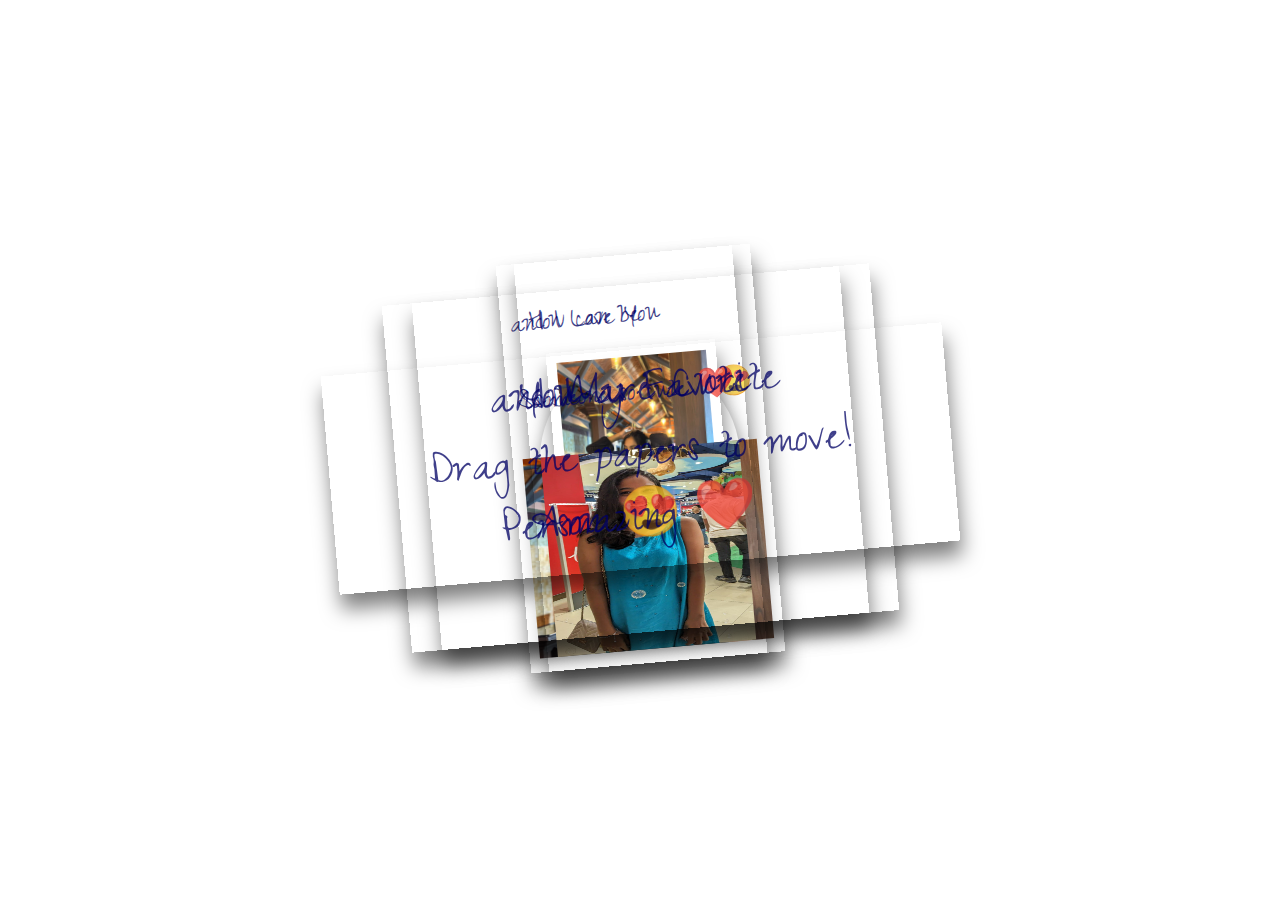
==== index.html @ 68d6ccbe "first commit" ====
<!DOCTYPE html>
<html lang="en" >
<head>
  <meta charset="UTF-8">
  <title>Only for sneha</title>
  <link rel='stylesheet' href='https://fonts.googleapis.com/css2?family=Short+Stack&amp;family=Homemade+Apple&amp;display=swap'><link rel="stylesheet" href="./style.css">

</head>
<body>
<!-- partial:index.partial.html -->
<!-- A pen by Developer Rahul  -->
<div class="paper heart">

</div>

  
<div class="paper image">

  <p> and I Love You</p>
    <p>So Damn Muchhh!! 😍 </p>
   <img src="images/img 1.jpg" />
</div>

<div class="paper image">
  <p</p>
  <img src="images/img 2.jpg" />
</div>

<div class="paper image">
  <p>How can be </p>
   <p> someone so cute ❤️ </p>

  <img src="images/img 3.jpg" />
</div>
 


<div class="paper red">
<p class="p1"> and My Favorite</p>
<p class="p2">Person 😍</p>
</div>

<div class="paper">
<p class="p1">You are Cute </p>
  <p class="p1">Amazing <span style="color: red !important;">❤️</span></p>
</div>

<div class="paper">
<p class="p1">Drag the papers to move!</p>
</div>
<!-- partial -->
  <script  src="./script.js"></script>
  <audio autoplay>
    <source src="../Sneha website-main/images/Nee-Kavithaigala1.mp3" type="audio/mp3">
    Your browser does not support the audio element.
  </audio>
</body>
</html>
---- style.css ----
@import url('https://fonts.googleapis.com/css2?family=Zeyada&display=swap');




body {
  height: 100vh;
  display: flex;
  align-items: center;
  justify-content: center;

  background-size: 1000px;
  background-image: url("https://www.psdgraphics.com/wp-content/uploads/2022/01/white-math-paper-texture.jpg");
  background-position: center center;
}

.paper {
  background-image: url("https://i0.wp.com/textures.world/wp-content/uploads/2018/10/2-Millimeter-Paper-Background-copy.jpg?ssl=1");
  background-size: 500px;
  background-position: center center;
  padding: 20px 100px;
/*  min-width: 800px; */
  
  transform: rotateZ(-5deg);
  box-shadow: 1px 15px 20px 0px rgba(0,0,0,0.5);
  
  position: absolute;
}

.paper.heart {
  position: relative;
  width: 200px;
  height: 200px;
  padding: 0;
  border-radius: 50%;
}

.paper.image {
  padding: 10px;
}
.paper.image p {
  font-size: 30px;
}

img {
  max-height: 200px;
  width: 100%;
  user-select: none;
}

.paper.heart::after {
  content: "";
  background-image: url('https://cdn.pixabay.com/photo/2016/03/31/19/25/cartoon-1294994__340.png');
  width: 100%;
  height: 100%;
  position: absolute;
  top: 0;
  left: 0;
  background-size: 150px;
  background-position: center center;
  background-repeat: no-repeat;
  opacity: 0.6;
}

p {
  font-family: 'Zeyada';
  font-size: 50px;
  color: rgb(0,0,100);
  opacity: 0.75;
  user-select: none;
  
  // filter: drop-shadow(2px 1.5px 1px rgba(0,0,105,0.9));
}
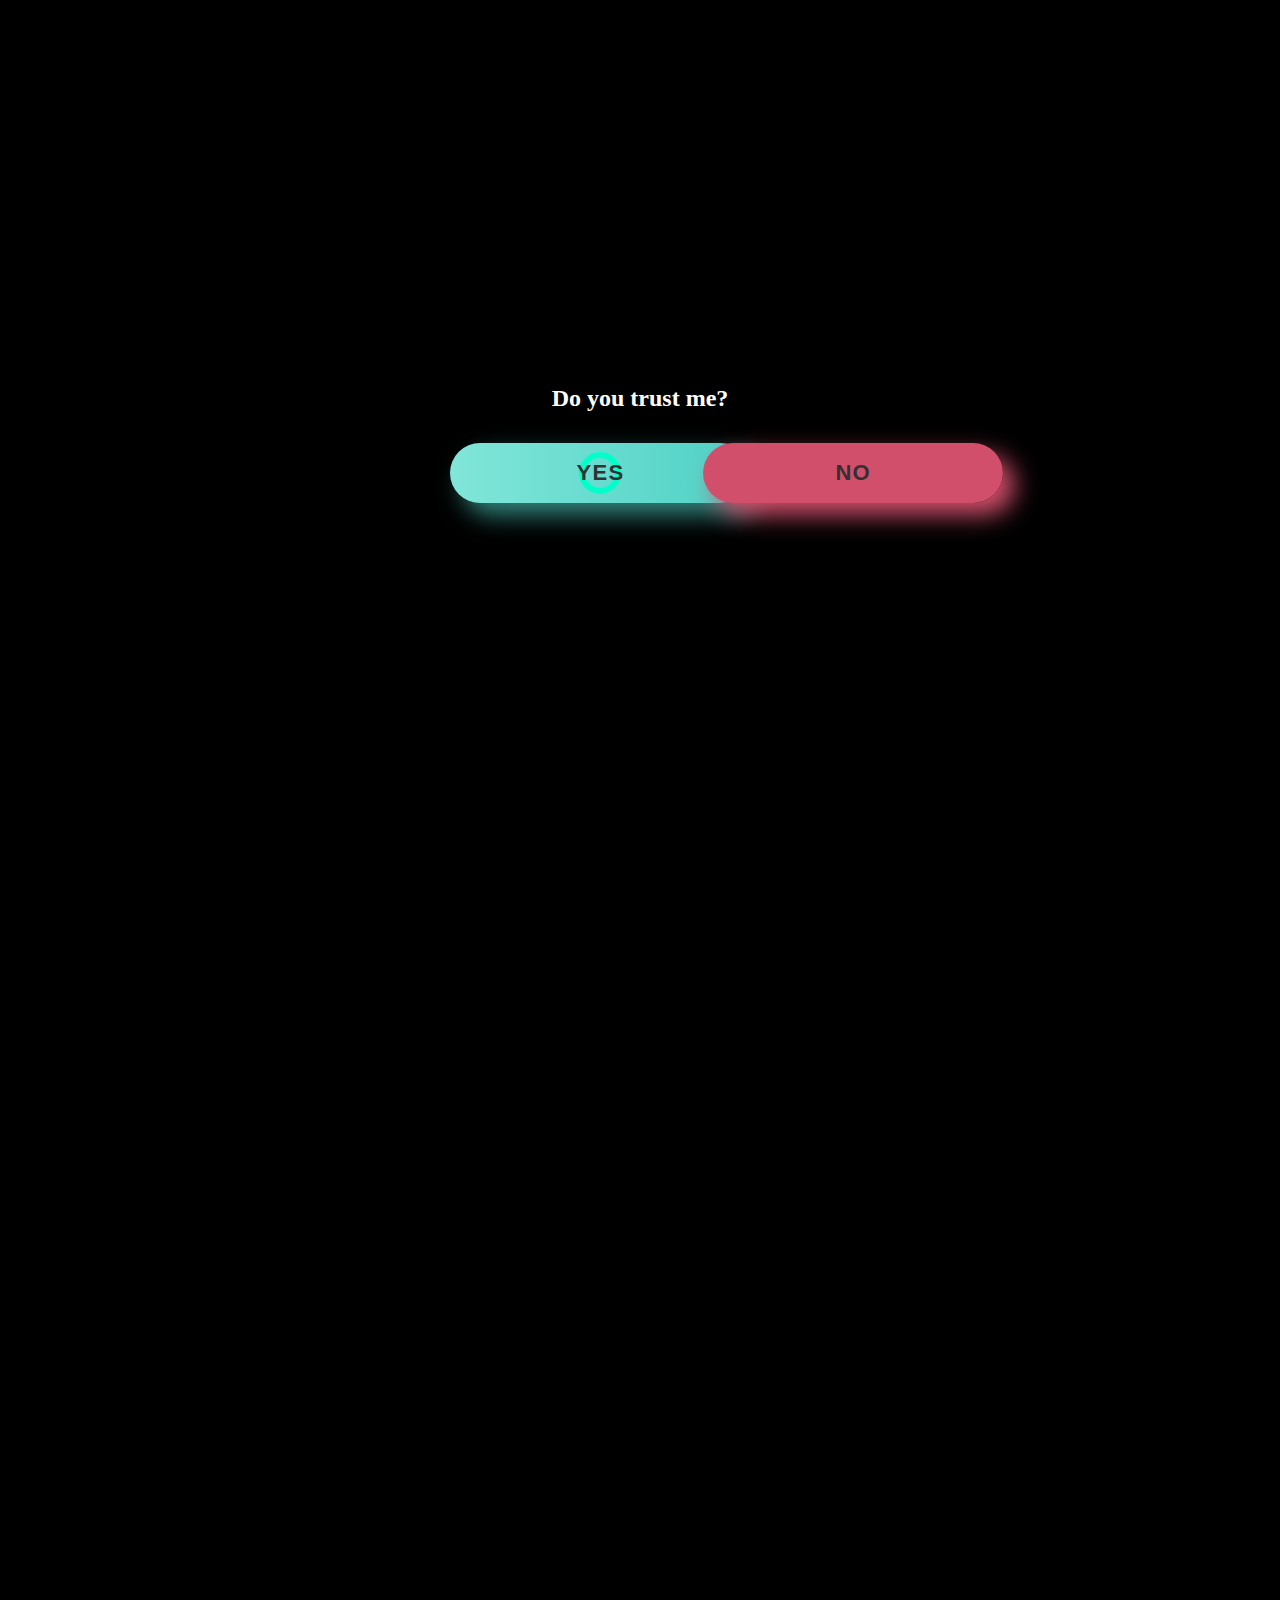
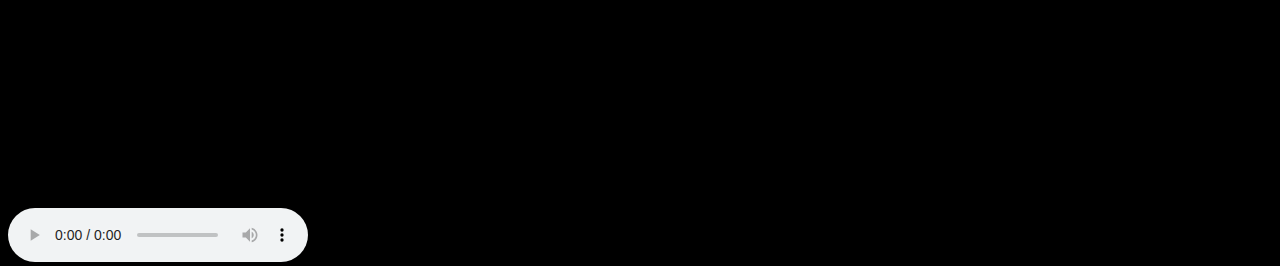
==== commit 8af78422: "Rename landing.html to index.html" ====
--- a/index.html
+++ b/index.html
@@ -1,58 +1,31 @@
 <!DOCTYPE html>
-<html lang="en" >
-<head>
-  <meta charset="UTF-8">
-  <title>Only for sneha</title>
-  <link rel='stylesheet' href='https://fonts.googleapis.com/css2?family=Short+Stack&amp;family=Homemade+Apple&amp;display=swap'><link rel="stylesheet" href="./style.css">
-
-</head>
-<body>
-<!-- partial:index.partial.html -->
-<!-- A pen by Developer Rahul  -->
-<div class="paper heart">
-
-</div>
-
-  
-<div class="paper image">
-
-  <p> and I Love You</p>
-    <p>So Damn Muchhh!! 😍 </p>
-   <img src="images/img 1.jpg" />
-</div>
-
-<div class="paper image">
-  <p</p>
-  <img src="images/img 2.jpg" />
-</div>
-
-<div class="paper image">
-  <p>How can be </p>
-   <p> someone so cute ❤️ </p>
-
-  <img src="images/img 3.jpg" />
-</div>
- 
-
-
-<div class="paper red">
-<p class="p1"> and My Favorite</p>
-<p class="p2">Person 😍</p>
-</div>
-
-<div class="paper">
-<p class="p1">You are Cute </p>
-  <p class="p1">Amazing <span style="color: red !important;">❤️</span></p>
-</div>
-
-<div class="paper">
-<p class="p1">Drag the papers to move!</p>
-</div>
-<!-- partial -->
-  <script  src="./script.js"></script>
-  <audio autoplay>
-    <source src="../Sneha website-main/images/Nee-Kavithaigala1.mp3" type="audio/mp3">
-    Your browser does not support the audio element.
-  </audio>
-</body>
+<html>
+   <head>
+    <link rel="stylesheet" href="mystyle.css">
+        <div> 
+            <h1>    <!-- Hey baby! -->  
+            
+            </h1>
+        </div>
+    </head>
+    <body>
+       <h2>
+           Do you trust me?
+        </h2>
+        <div class="wrap">
+        <button class="yes" onclick="window.location.href = 'index.html';">
+            Yes
+        </button>
+        </div>
+        <div class="wrap1">
+        <button class="no">
+            No
+        </button>
+    </div>
+    <audio controls>
+        <source src="../Sneha website-main/images/End of Beginning .mp3" type="audio/mp3">
+        Your browser does not support the audio element.
+      </audio>
+    </body>
+    
 </html>
--- a/mystyle.css
+++ b/mystyle.css
@@ -0,0 +1,263 @@
+
+
+
+body{
+    background-color: black;
+}
+
+
+
+
+h1{
+    color:white;
+    position: absolute;
+    top: 30%;
+    left: 50%;
+    transform: translate(-50%, -50%);
+}
+
+h2{
+    color: white;
+
+    position: absolute;
+    top: 42%;
+    left: 50%;
+    transform: translate(-50%, -50%);
+
+}
+
+/*.yes{
+    background-color: rgb(255, 255, 193);
+    border-radius: 8px;
+    font-size: 50px;
+    position: absolute;
+    top: 55%;
+    left: 50%;
+    transform: translate(-150%, -50%);
+    box-shadow: 0 9px #999;
+    padding: 15px 25px;
+    text-align: center;
+    cursor: pointer;
+  outline: none;
+}
+
+.yes:hover{
+    animation-duration: 1s;
+    background-color:rgb(248, 248, 161);
+    animation: ease-out;
+
+}
+.yes:active {
+    background-color: rgb(248, 248, 161);
+    box-shadow: 0 5px #ffffff;
+  /*transform: translateY(4px);}*/
+
+  
+.no{
+    background-color: red;
+    font-size: 50px;
+    border-radius: 8px;
+    position: absolute;
+    top: 55%;
+    left: 50%;
+    transform: translate(50%, -50%);
+    box-shadow: 0 9px #999;
+    padding: 15px 25px;
+    text-align: center;
+    cursor: pointer;
+  outline: none;
+}
+
+html, body {
+    height: 100%;
+  }
+  
+  .wrap {
+    height: 100%;
+    display: flex;
+    align-items: center;
+    justify-content: center;
+  }
+  
+  .yes {
+    min-width: 300px;
+    min-height: 60px;
+    font-family: 'Nunito', sans-serif;
+    font-size: 22px;
+    text-transform: uppercase;
+    letter-spacing: 1.3px;
+    font-weight: 700;
+    color: #313133;
+    background: #4FD1C5;
+    position: absolute;
+    top: 5%;
+    left: -15%;
+    transform: translate(50%, -50%);
+  background: linear-gradient(90deg, rgba(129,230,217,1) 0%, rgba(79,209,197,1) 100%);
+    border: none;
+    border-radius: 1000px;
+    box-shadow: 12px 12px 24px rgba(79,209,197,.64);
+    transition: all 0.3s ease-in-out 0s;
+    cursor: pointer;
+    outline: none;
+    position: relative;
+    padding: 10px;
+    }
+  
+  .yes::before {
+  content: '';
+    border-radius: 1000px;
+    min-width: calc(300px + 12px);
+    min-height: calc(60px + 12px);
+    border: 6px solid #00FFCB;
+    box-shadow: 0 0 60px rgba(0,255,203,.64);
+    position: absolute;
+    top: 50%;
+    left: 50%;
+    transform: translate(-50%, -50%);
+    opacity: 0;
+    transition: all .3s ease-in-out 0s;
+  }
+  
+  .yes:hover, .yes:focus {
+    color: #313133;
+    top: 5%;
+    left: -15%;
+    transform: translate(60%, -60%);
+    
+   
+  }
+  
+  .yes:hover::before, button:focus::before {
+    opacity: 1;
+  }
+  
+  .yes::after {
+    content: '';
+    width: 30px; height: 30px;
+    border-radius: 100%;
+    border: 6px solid #00FFCB;
+    position: absolute;
+    z-index: -1;
+    top: 50%;
+    left: 50%;
+    transform: translate(-50%, -50%);
+    animation: ring 1.5s infinite;
+  }
+  
+  .yes:hover::after, button:focus::after {
+    animation: none;
+    display: none;
+  }
+  
+  @keyframes ring {
+    0% {
+      width: 30px;
+      height: 30px;
+      opacity: 1;
+    }
+    100% {
+      width: 300px;
+      height: 300px;
+      opacity: 0;
+    }
+  }
+
+
+
+
+  html, body {
+    height: 100%;
+  }
+  
+  .wrap1 {
+    height: 100%;
+    display: flex;
+    align-items: center;
+    justify-content: center;
+  }
+
+  .no {
+    min-width: 300px;
+    min-height: 60px;
+    font-family: 'Nunito', sans-serif;
+    font-size: 22px;
+    text-transform: uppercase;
+    letter-spacing: 1.3px;
+    font-weight: 700;
+    color: #313133;
+    background: #4FD1C5;
+    position: absolute;
+    top: -95%;
+    left: 5%;
+    transform: translate(50%, -50%);
+    background: linear-gradient(90deg, rgb(209, 79, 107)0%, rgb(209, 79, 107) 100%);
+    border: none;
+    border-radius: 1000px;
+    box-shadow: 12px 12px 24px rgb(209, 79, 107);
+    transition: all 0.3s ease-in-out 0s;
+    cursor: pointer;
+    outline: none;
+    position: relative;
+    padding: 10px;
+  }
+  
+  .no::before {
+    content: '';
+    border-radius: 1000px;
+    min-width: calc(300px + 12px);
+    min-height: calc(60px + 12px);
+    border: 6px solid #ff004c;
+    box-shadow: 0 0 60px #ff004c;
+    position: absolute;
+    top: 50%;
+    left: 50%;
+    transform: translate(-50%, -50%);
+    opacity: 0;
+    transition: all .3s ease-in-out 0s;
+  }
+  
+  .no:hover, .no:focus {
+    color: #313133;
+    top: -95%;
+    left: 0%;
+    transform: translate(60%, -60%);
+  }
+  
+  .no:hover::before, .no:focus::before {
+    opacity: 1;
+  }
+  
+  .no::after {
+    content: '';
+    width: 30px;
+    height: 30px;
+    border-radius: 100%;
+    border: 6px solid rgb(209, 79, 107);
+    position: absolute;
+    z-index: -1;
+    top: 50%;
+    left: 50%;
+    transform: translate(-50%, -50%);
+    animation: ring 1.5s infinite;
+  }
+  
+  .no:hover::after, .no:focus::after {
+    animation: none;
+    display: none;
+  }
+  
+  @keyframes ring {
+    0% {
+      width: 30px;
+      height: 30px;
+      opacity: 1;
+    }
+    100% {
+      width: 300px;
+      height: 300px;
+      opacity: 0;
+    }
+  }
+  
+
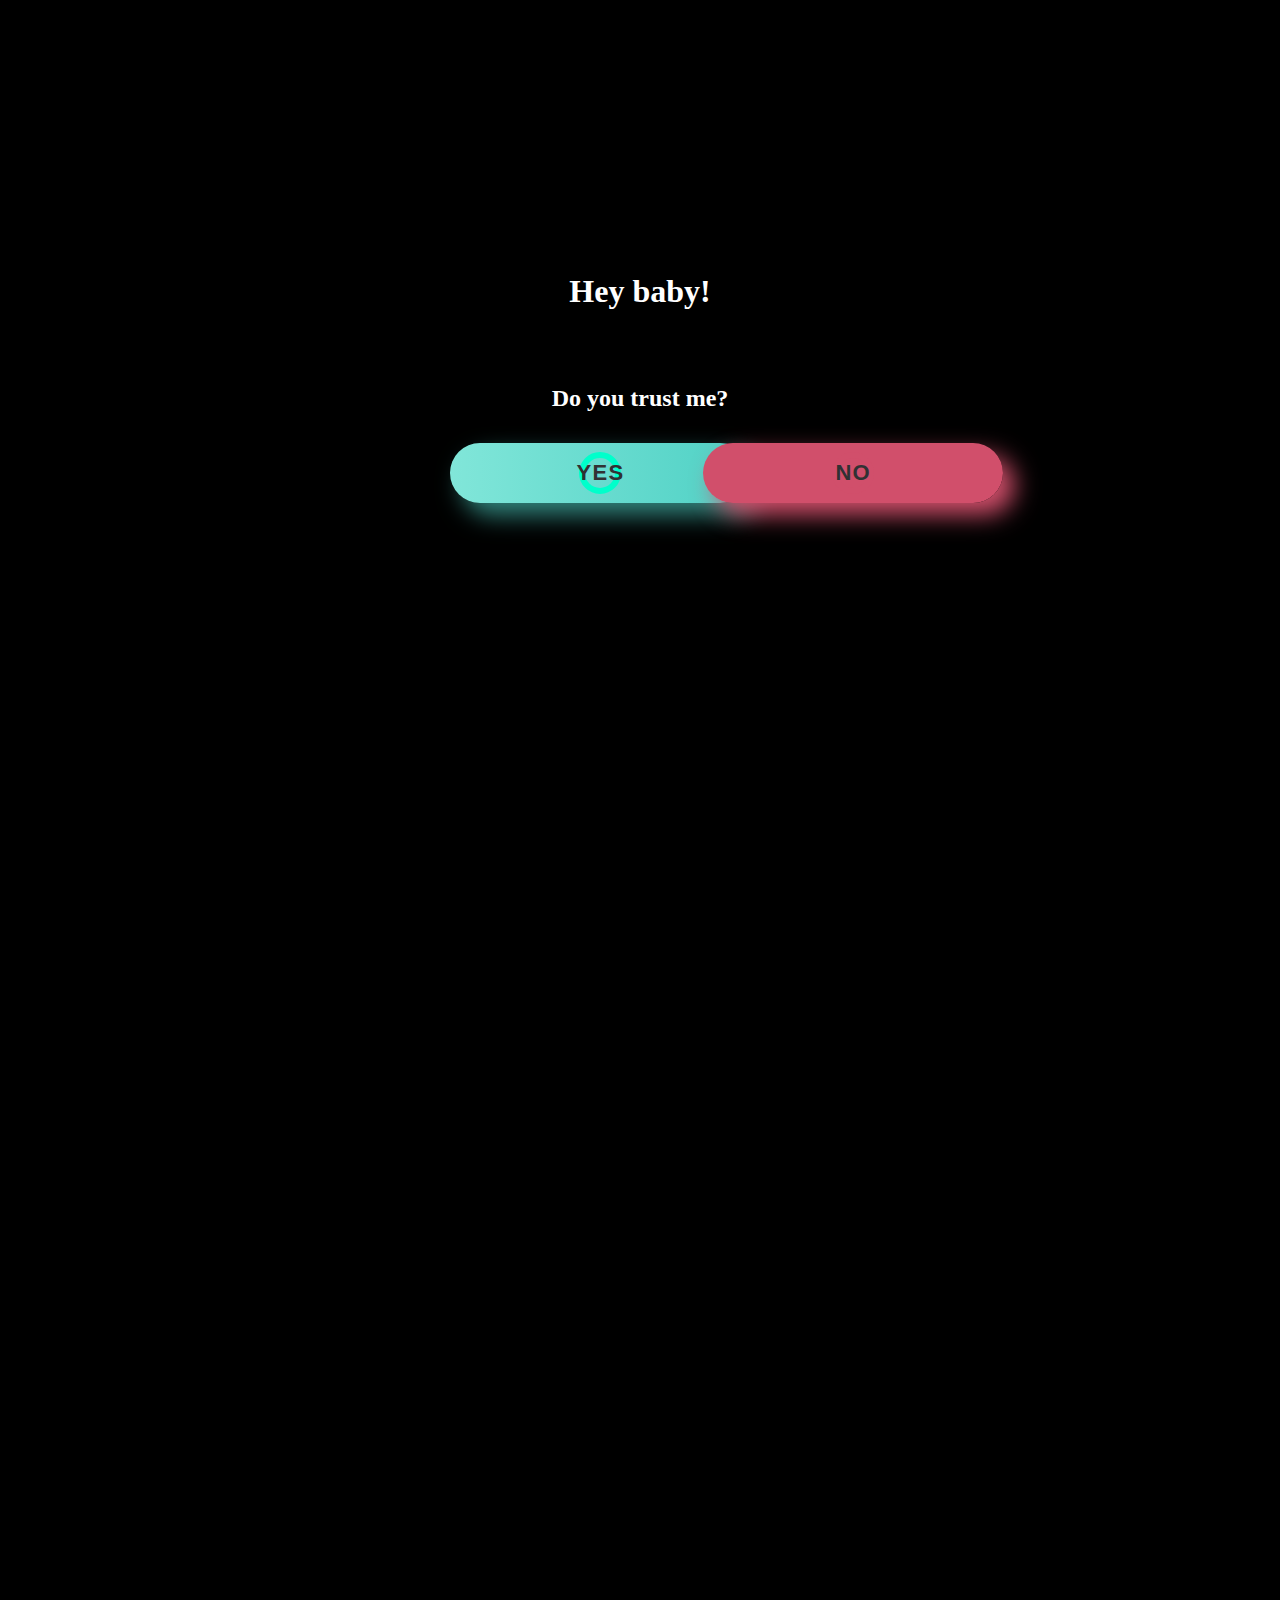
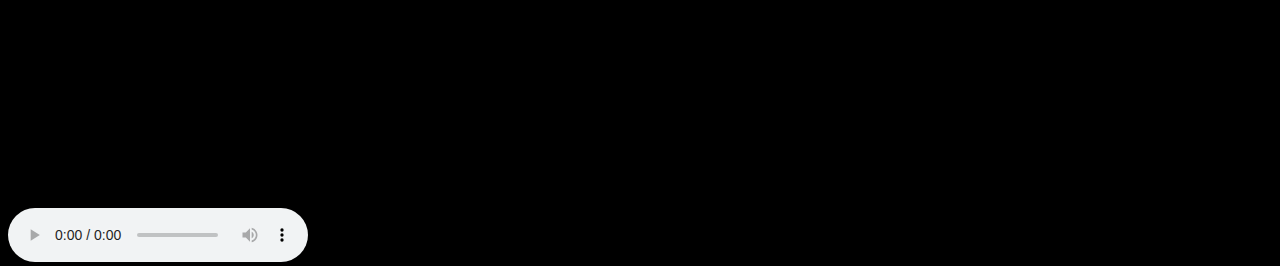
==== commit d70e5061: "Update index.html" ====
--- a/index.html
+++ b/index.html
@@ -1,9 +1,10 @@
 <!DOCTYPE html>
 <html>
    <head>
+      <title>Hey cutie!</title>
     <link rel="stylesheet" href="mystyle.css">
         <div> 
-            <h1>    <!-- Hey baby! -->  
+            <h1>    Hey baby!
             
             </h1>
         </div>
@@ -13,7 +14,7 @@
            Do you trust me?
         </h2>
         <div class="wrap">
-        <button class="yes" onclick="window.location.href = 'index.html';">
+        <button class="yes" onclick="window.location.href = 'landing.html';">
             Yes
         </button>
         </div>
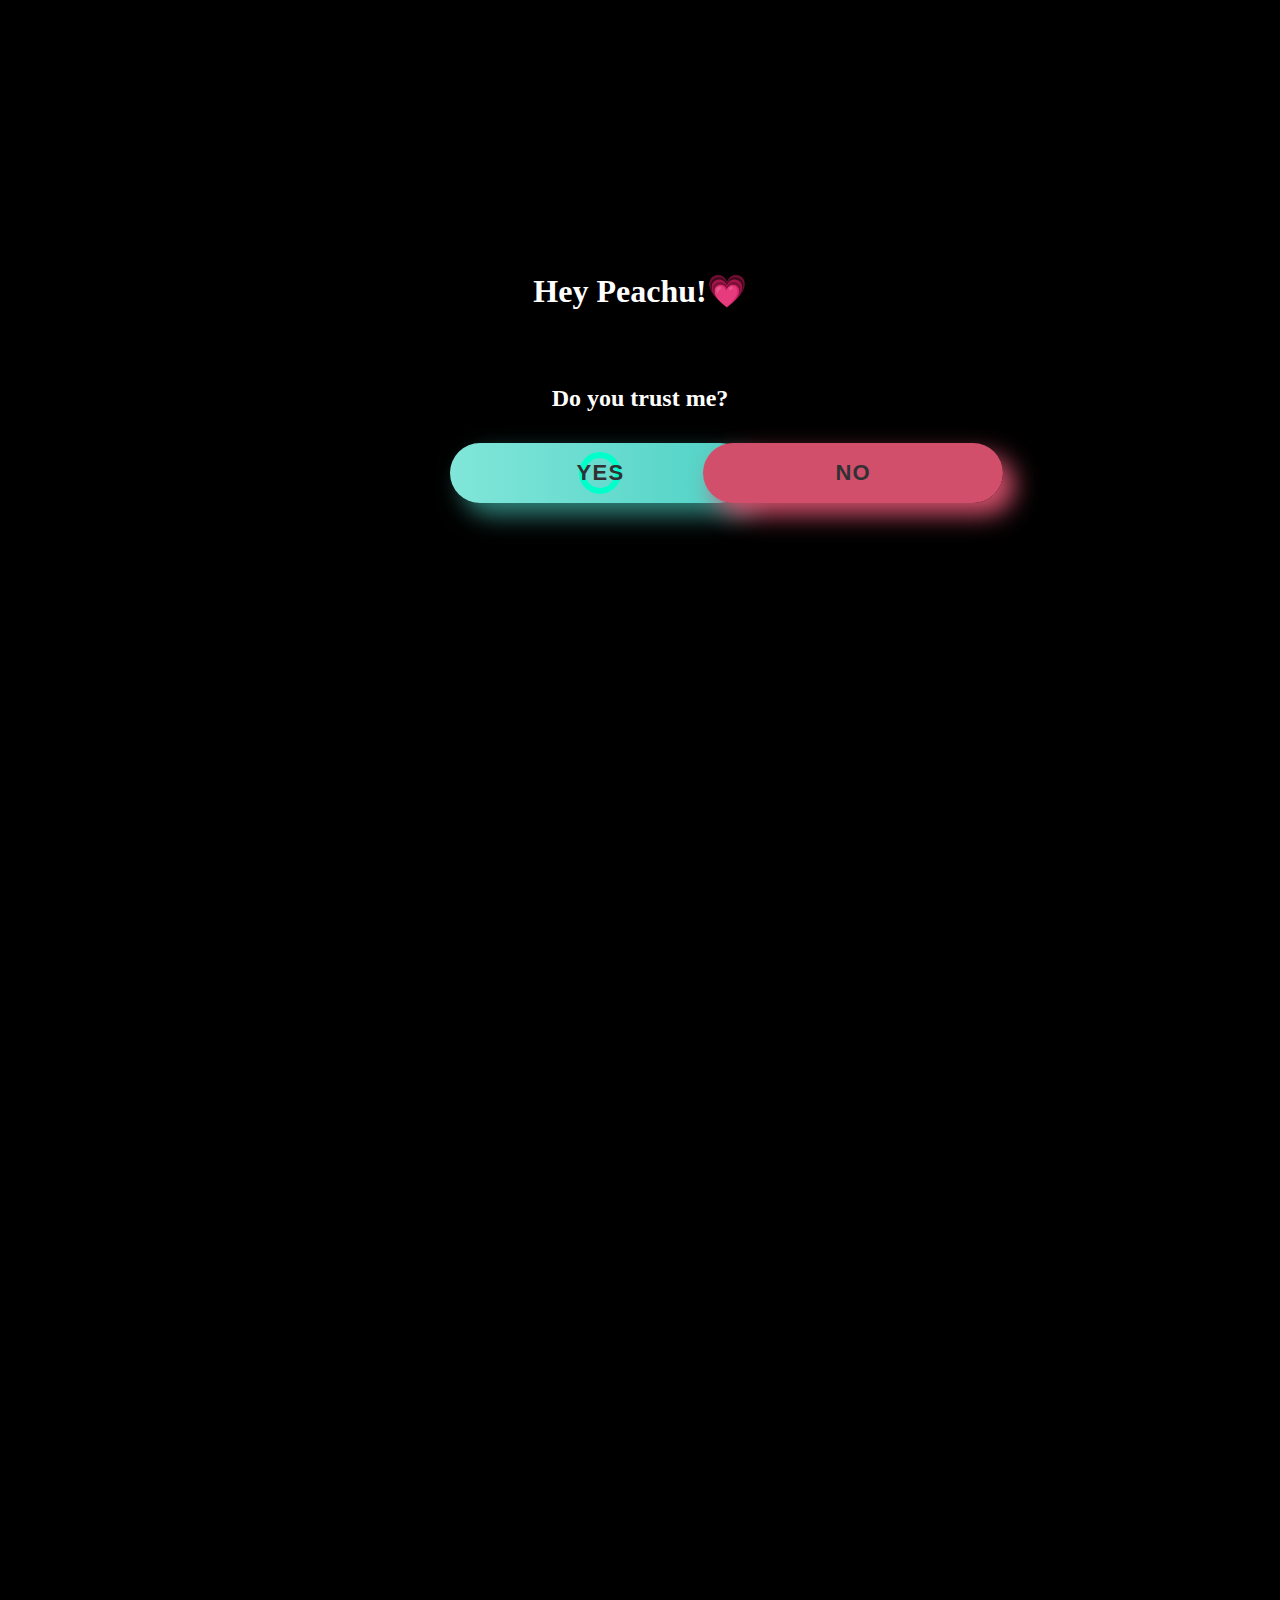
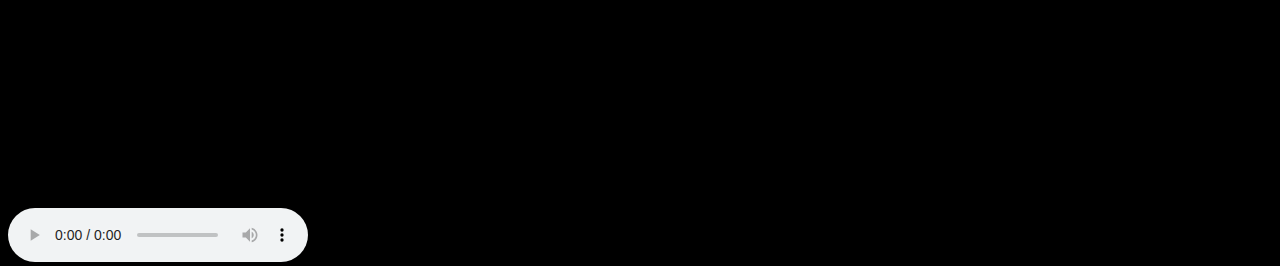
==== commit f08bf773: "Update index.html" ====
--- a/index.html
+++ b/index.html
@@ -4,7 +4,7 @@
       <title>Hey cutie!</title>
     <link rel="stylesheet" href="mystyle.css">
         <div> 
-            <h1>    Hey baby!
+            <h1>    Hey Peachu!💗
             
             </h1>
         </div>
